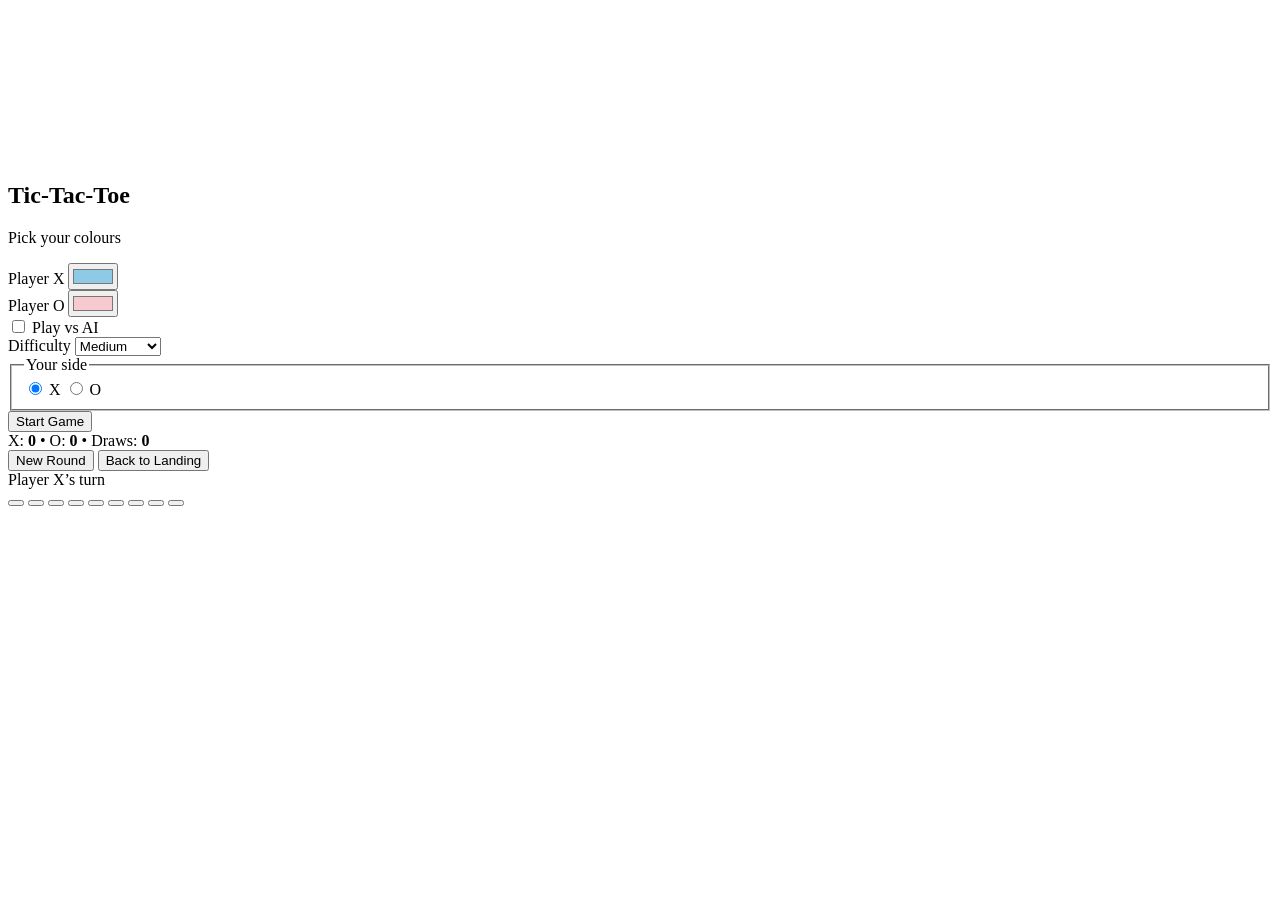
==== docs/index.html @ ce16e57f "Rename index.html to docs/index.html" ====
<!doctype html>
<html lang="en">
<head>
  <meta charset="utf-8" />
  <meta name="viewport" content="width=device-width,initial-scale=1" />
  <title>Tic-Tac-Toe • Pastel</title>
  <link rel="preconnect" href="https://fonts.googleapis.com">
  <link href="https://fonts.googleapis.com/css2?family=Inter:wght@500;700;800&display=swap" rel="stylesheet">
  <link rel="stylesheet" href="assets/css/style.css" />
</head>
<body>
  <!-- Confetti -->
  <canvas id="confetti"></canvas>

  <!-- Landing (screen 1) -->
  <section id="landing" class="screen" data-route="landing">
    <div class="card">
      <h1>Tic-Tac-Toe</h1>
      <p class="sub">Pick your colours</p>

      <div class="picker-row">
        <div class="picker">
          <label>Player X</label>
          <input id="colorX" type="color" value="#8ecae6" />
        </div>
        <div class="picker">
          <label>Player O</label>
          <input id="colorO" type="color" value="#f7cad0" />
        </div>
      </div>

      <!-- AI options -->
      <div class="mode-row">
        <label class="switch">
          <input id="vsAi" type="checkbox" />
          <span>Play vs AI</span>
        </label>

        <div id="aiOpts" class="ai-opts">
          <label class="stack">
            <span>Difficulty</span>
            <select id="aiLevel">
              <option value="easy">Easy</option>
              <option value="medium" selected>Medium</option>
              <option value="impossible">Impossible</option>
            </select>
          </label>

          <fieldset class="side">
            <legend>Your side</legend>
            <label><input type="radio" name="side" value="X" checked> X</label>
            <label><input type="radio" name="side" value="O"> O</label>
          </fieldset>
        </div>
      </div>

      <button id="startBtn" class="btn glass-pro">Start Game</button>
    </div>
  </section>

  <!-- Game (screen 2) -->
  <main id="game" class="screen hidden" data-route="game">
    <header class="topbar">
      <div class="space"></div>
      <div class="scoreboard">
        <span class="badge x">X: <strong id="scoreX">0</strong></span>
        <span class="divider">•</span>
        <span class="badge o">O: <strong id="scoreO">0</strong></span>
        <span class="divider">•</span>
        <span class="badge draws">Draws: <strong id="scoreD">0</strong></span>
      </div>
      <div class="actions">
        <button id="newRoundBtn" class="btn glass-pro small">New Round</button>
        <button id="landingBtn" class="btn glass-pro small">Back to Landing</button>
      </div>
    </header>

    <section class="board-wrap">
      <div class="status">Player <span id="who">X</span>’s turn</div>
      <div id="board" class="board" role="grid" aria-label="Tic Tac Toe board">
        <button class="cell" data-idx="0" aria-label="cell 1"></button>
        <button class="cell" data-idx="1" aria-label="cell 2"></button>
        <button class="cell" data-idx="2" aria-label="cell 3"></button>
        <button class="cell" data-idx="3" aria-label="cell 4"></button>
        <button class="cell" data-idx="4" aria-label="cell 5"></button>
        <button class="cell" data-idx="5" aria-label="cell 6"></button>
        <button class="cell" data-idx="6" aria-label="cell 7"></button>
        <button class="cell" data-idx="7" aria-label="cell 8"></button>
        <button class="cell" data-idx="8" aria-label="cell 9"></button>
      </div>
    </section>
  </main>

  <script src="assets/js/confetti.js"></script>
  <script src="assets/js/app.js"></script>
</body>
</html>
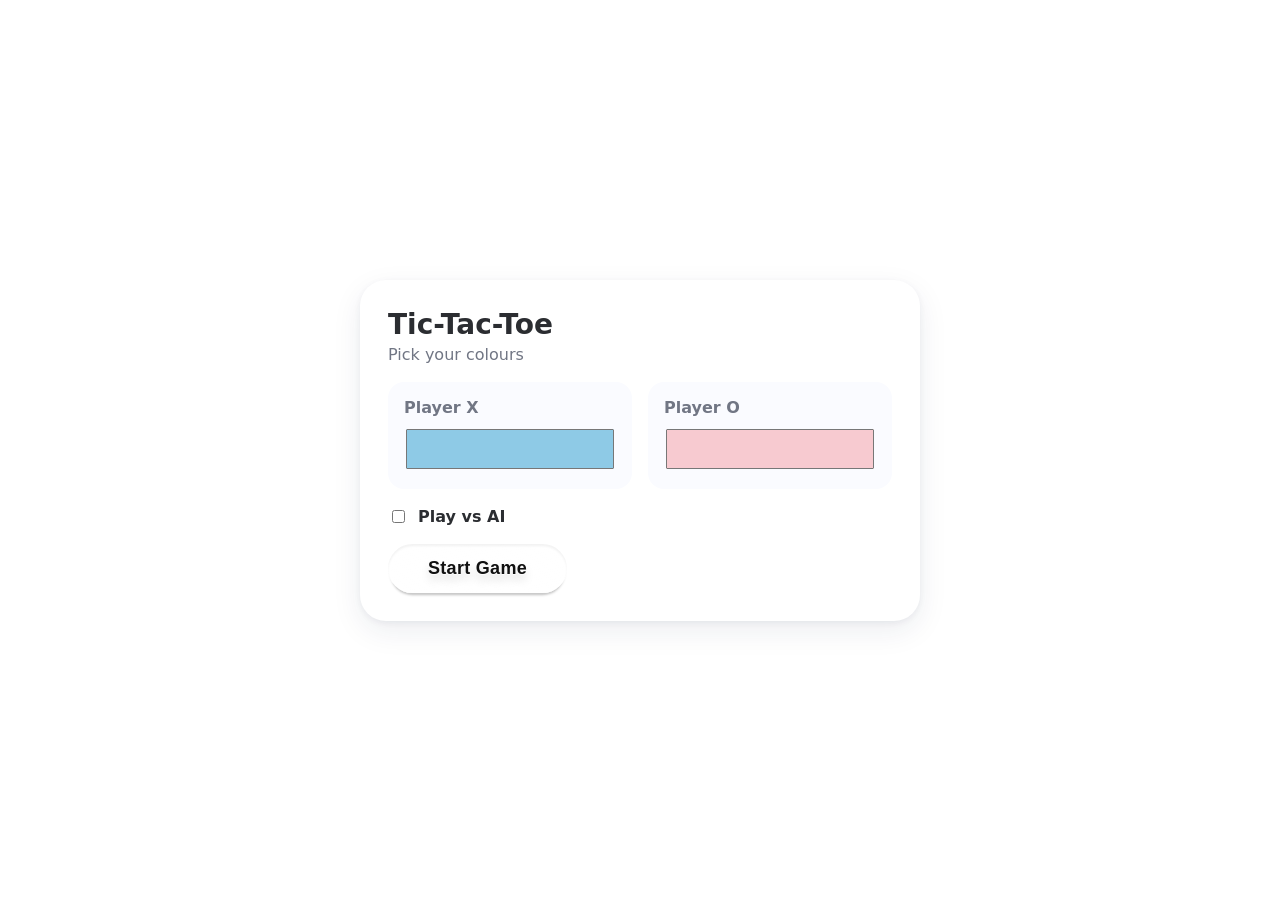
==== commit 209a9a13: "Fix case sensitivity in asset paths" ====
--- a/docs/index.html
+++ b/docs/index.html
@@ -4,10 +4,14 @@
   <meta charset="utf-8" />
   <meta name="viewport" content="width=device-width,initial-scale=1" />
   <title>Tic-Tac-Toe • Pastel</title>
+
   <link rel="preconnect" href="https://fonts.googleapis.com">
   <link href="https://fonts.googleapis.com/css2?family=Inter:wght@500;700;800&display=swap" rel="stylesheet">
-  <link rel="stylesheet" href="assets/css/style.css" />
+
+  <!-- Make paths explicitly relative -->
+  <link rel="stylesheet" href="./assets/CSS/style.css" />
 </head>
+
 <body>
   <!-- Confetti -->
   <canvas id="confetti"></canvas>
@@ -91,7 +95,8 @@
     </section>
   </main>
 
-  <script src="assets/js/confetti.js"></script>
-  <script src="assets/js/app.js"></script>
+  <!-- Make paths explicitly relative + defer -->
+  <script defer src="./assets/JS/confetti.js"></script>
+  <script defer src="./assets/JS/app.js"></script>
 </body>
 </html>
--- a/docs/assets/CSS/style.css
+++ b/docs/assets/CSS/style.css
@@ -0,0 +1,201 @@
+:root{
+  --bg1:#e6f0ff;
+  --ink:#2b2d31;
+  --muted:#717684;
+  --card:#ffffffc7;
+  --shadow: 0 10px 30px rgba(24,39,75,.08), 0 2px 6px rgba(24,39,75,.06);
+  --radius:20px;
+
+  --x:#8ecae6;   /* player X colour */
+  --o:#f7cad0;   /* player O colour */
+}
+
+*{ box-sizing:border-box; }
+html,body{ height:100%; }
+body{
+  margin:0;
+  font-family: Inter, system-ui, -apple-system, Segoe UI, Roboto, Arial, sans-serif;
+  color:var(--ink);
+  background:
+    radial-gradient(1000px 700px at 20% 20%, var(--bg1), transparent 60%),
+    radial-gradient(900px 700px at 80% 80%, var(--bg2), transparent 60%),
+    linear-gradient(135deg, #f7f7fb, #f3f5ff);
+}
+
+/* screens */
+.hidden{ display:none !important; }
+.screen{
+  min-height:100dvh;
+  display:grid; place-items:center;
+  padding: clamp(16px, 3vw, 32px);
+}
+
+/* Landing */
+.card{
+  width:min(92vw, 560px);
+  background:#fff; border-radius:26px; padding:28px; box-shadow: var(--shadow);
+}
+.card h1{ margin:0 0 4px; font-size:28px; font-weight:800;}
+.card .sub{ margin:0 0 18px; color:var(--muted);}
+.picker-row{ display:flex; gap:16px; flex-wrap:wrap; margin-bottom:18px;}
+.picker{ flex:1; min-width:180px; background:#fafbff; padding:16px; border-radius:16px; }
+.picker label{ display:block; font-weight:700; margin-bottom:8px; color:var(--muted);}
+input[type="color"]{
+  -webkit-appearance:none; border:0; width:100%; height:48px; border-radius:12px; background:transparent; padding:0; cursor:pointer;
+}
+
+/* Buttons */
+.btn{
+  border:0; padding:10px 14px; border-radius:999px;
+  font-weight:700; cursor:pointer;
+  transition: transform .06s ease, box-shadow .2s ease, opacity .2s;
+}
+.btn:hover{ transform: translateY(-1px); }
+.btn:active{ transform: translateY(0); opacity:.9; }
+.btn.ghost{ background: transparent; box-shadow: none; border:1px solid #e6e8ef; }
+
+/* Game layout */
+.topbar{
+  width:min(1100px, 96vw);
+  display:grid; align-items:center;
+  grid-template-columns: 1fr auto 1fr;
+  gap: 16px;
+}
+.brand{ font-weight:800; letter-spacing:.3px; }
+.scoreboard{
+  justify-self:center;
+  background:#fff; padding:10px 16px; border-radius:999px;
+  box-shadow: var(--shadow);
+  display:flex; align-items:center; gap:12px;
+}
+.badge{ font-size:14px; color:var(--muted);}
+.badge.x strong{ color: var(--x); }
+.badge.o strong{ color: var(--o); }
+.badge.draws strong{ color:#9aa1b0; }
+.divider{ color:#c8ccd8; }
+.actions{ justify-self:end; display:flex; gap:8px; }
+
+.board-wrap{
+  width:100%; display:flex; flex-direction:column; align-items:center; gap:16px;
+}
+.status{
+  background:#fff; box-shadow: var(--shadow);
+  padding:10px 16px; border-radius:999px; color:var(--muted);
+}
+.status #who{ font-weight:800; color:var(--ink); }
+
+.board{
+  width:min(92vw, 640px);
+  aspect-ratio:1/1;
+  padding:22px;
+  display:grid; grid-template-columns: repeat(3, 1fr); gap:14px;
+  background:#ffffff91; border-radius: var(--radius); box-shadow: var(--shadow);
+  backdrop-filter: blur(4px);
+}
+.cell {
+  border: 0;
+  background: #ffffffc7;
+  border-radius: 18px;
+  box-shadow: inset 0 1px 0 rgba(255,255,255,.6),
+              inset 0 -2px 6px rgba(0,0,0,.04),
+              var(--shadow);
+  cursor: pointer;
+  font-size: clamp(42px, 8vw, 72px);
+  font-weight: 900;
+  color: var(--ink);
+  aspect-ratio: 1 / 1;
+  min-width: 0;
+  overflow: hidden;
+  display: flex;
+  align-items: center;
+  justify-content: center;
+  transition: transform .08s ease, box-shadow .2s ease, background .2s ease;
+}
+
+/* winning highlight */
+.winner{ outline: 3px solid #00000012; position: relative; }
+.winner::after{
+  content:""; position:absolute; inset:0; border-radius:inherit;
+  box-shadow: 0 0 0 4px currentColor inset;
+}
+
+/* Confetti canvas */
+#confetti{ position:fixed; inset:0; pointer-events:none; z-index:9999; }
+
+/* Apple / Webflow-style glass button with animated border highlight */
+.btn.glass-pro{
+  --border-w: clamp(1px, 0.125em, 4px);
+  --hover-time: 400ms;
+  --hover-ease: cubic-bezier(0.25, 1, 0.5, 1);
+  background: transparent;
+  border: none;
+  position: relative;
+  display: inline-block;
+  padding: 14px 40px;
+  border-radius: 999vw;
+  font-size: 18px;
+  font-weight: 600;
+  letter-spacing: .3px;
+  cursor: pointer;
+  -webkit-tap-highlight-color: transparent;
+  backdrop-filter: blur(20px) saturate(180%);
+  -webkit-backdrop-filter: blur(20px) saturate(180%);
+  background:
+    linear-gradient(-75deg,
+      rgba(255,255,255,0.06),
+      rgba(255,255,255,0.22),
+      rgba(255,255,255,0.06));
+  box-shadow:
+    inset 0 0.125em 0.125em rgba(0,0,0,0.05),
+    inset 0 -0.125em 0.125em rgba(255,255,255,0.55),
+    0 0.25em 0.125em -0.125em rgba(0,0,0,0.22),
+    0 0 0.1em 0.25em inset rgba(255,255,255,0.22);
+  transition: transform var(--hover-time) var(--hover-ease),
+              box-shadow var(--hover-time) var(--hover-ease);
+  overflow: hidden;
+}
+.btn.glass-pro::after{
+  content: "";
+  position: absolute;
+  inset: calc(-1 * var(--border-w));
+  border-radius: inherit;
+  padding: var(--border-w);
+  box-sizing: border-box;
+  --angle-1: 0deg;
+  background:
+    conic-gradient(from var(--angle-1) at 50% 50%,
+      rgba(0,0,0,0.45),
+      rgba(0,0,0,0) 5% 40%,
+      rgba(0,0,0,0.45) 50%,
+      rgba(0,0,0,0) 60% 95%,
+      rgba(0,0,0,0.45)),
+    linear-gradient(180deg, rgba(255,255,255,0.55), rgba(255,255,255,0.55));
+  -webkit-mask: linear-gradient(#000 0 0) content-box, linear-gradient(#000 0 0);
+  mask: linear-gradient(#000 0 0) content-box, linear-gradient(#000 0 0);
+  -webkit-mask-composite: xor; 
+  mask-composite: exclude;
+  box-shadow: inset 0 0 0 calc(var(--border-w)/2) rgba(255,255,255,0.5);
+  transition: all var(--hover-time) var(--hover-ease), --angle-1 500ms ease;
+  pointer-events: none;
+}
+.btn.glass-pro:hover{
+  transform: translateY(-2px) scale(1.03);
+  box-shadow:
+    inset 0 0.125em 0.125em rgba(0,0,0,0.05),
+    inset 0 -0.125em 0.125em rgba(255,255,255,0.6),
+    0 0.5em 0.5em -0.25em rgba(0,0,0,0.25),
+    0 0 0.1em 0.3em inset rgba(255,255,255,0.25);
+}
+.btn.glass-pro:hover::after{ --angle-1: 220deg; }
+.btn.glass-pro{ color:#111; text-shadow: 0 1px 0 rgba(255,255,255,0.8), 0 6px 10px rgba(0,0,0,0.15); }
+.btn.glass-pro.small { padding: 10px 22px; font-size: 15px; font-weight: 500; border-radius: 999px; text-shadow: 0 1px 0 rgba(255,255,255,0.6), 0 4px 6px rgba(0,0,0,0.1); }
+.btn.glass-pro.small:hover { transform: translateY(-1px) scale(1.02); box-shadow: inset 0 0.125em 0.125em rgba(0,0,0,0.05), inset 0 -0.125em 0.125em rgba(255,255,255,0.6), 0 0.4em 0.4em -0.2em rgba(0,0,0,0.2), 0 0 0.1em 0.25em inset rgba(255,255,255,0.25); }
+
+/* AI controls */
+.mode-row{ display:flex; flex-direction:column; gap:12px; margin:14px 0 18px; }
+.switch{ display:flex; align-items:center; gap:10px; font-weight:700; color:var(--ink);}
+.ai-opts{ display:none; grid-template-columns: 1fr auto; gap:12px; align-items:end; }
+.ai-opts .stack{ display:flex; flex-direction:column; gap:6px; }
+.ai-opts select{ padding:10px 12px; border-radius:12px; border:1px solid #e6e8ef; background:#fff; }
+.ai-opts .side{ display:flex; gap:12px; border:0; padding:0; margin:0; align-items:center; }
+.ai-opts .side legend{ font-weight:700; color:var(--muted); margin-right:8px; }
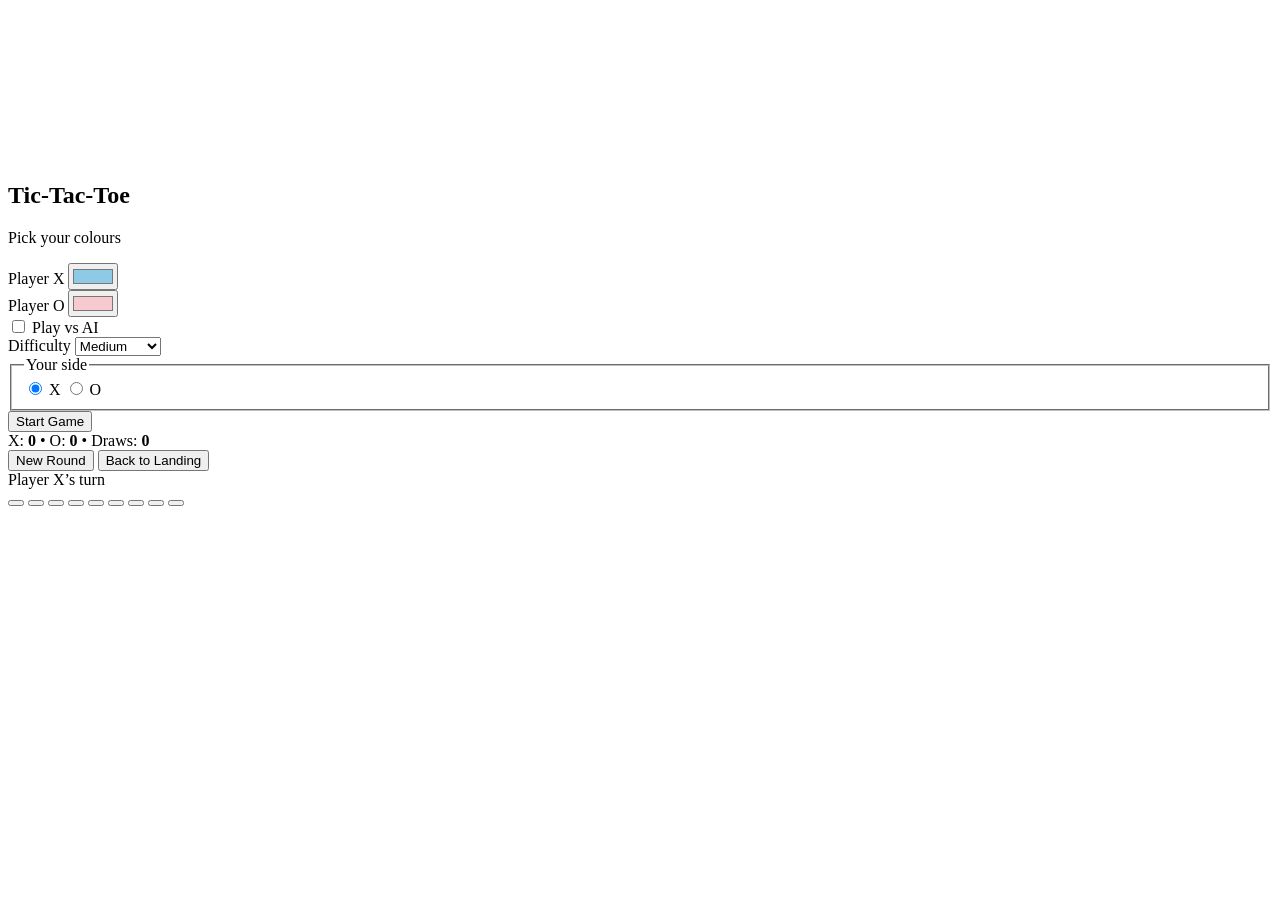
==== commit c09589c9: "Fix case sensitivity in asset paths" ====
--- a/docs/index.html
+++ b/docs/index.html
@@ -9,7 +9,7 @@
   <link href="https://fonts.googleapis.com/css2?family=Inter:wght@500;700;800&display=swap" rel="stylesheet">
 
   <!-- Make paths explicitly relative -->
-  <link rel="stylesheet" href="./assets/CSS/style.css" />
+  <link rel="stylesheet" href="./assets/css/style.css" />
 </head>
 
 <body>
@@ -96,7 +96,7 @@
   </main>
 
   <!-- Make paths explicitly relative + defer -->
-  <script defer src="./assets/JS/confetti.js"></script>
-  <script defer src="./assets/JS/app.js"></script>
+  <script defer src="./assets/js/confetti.js"></script>
+  <script defer src="./assets/js/app.js"></script>
 </body>
 </html>
